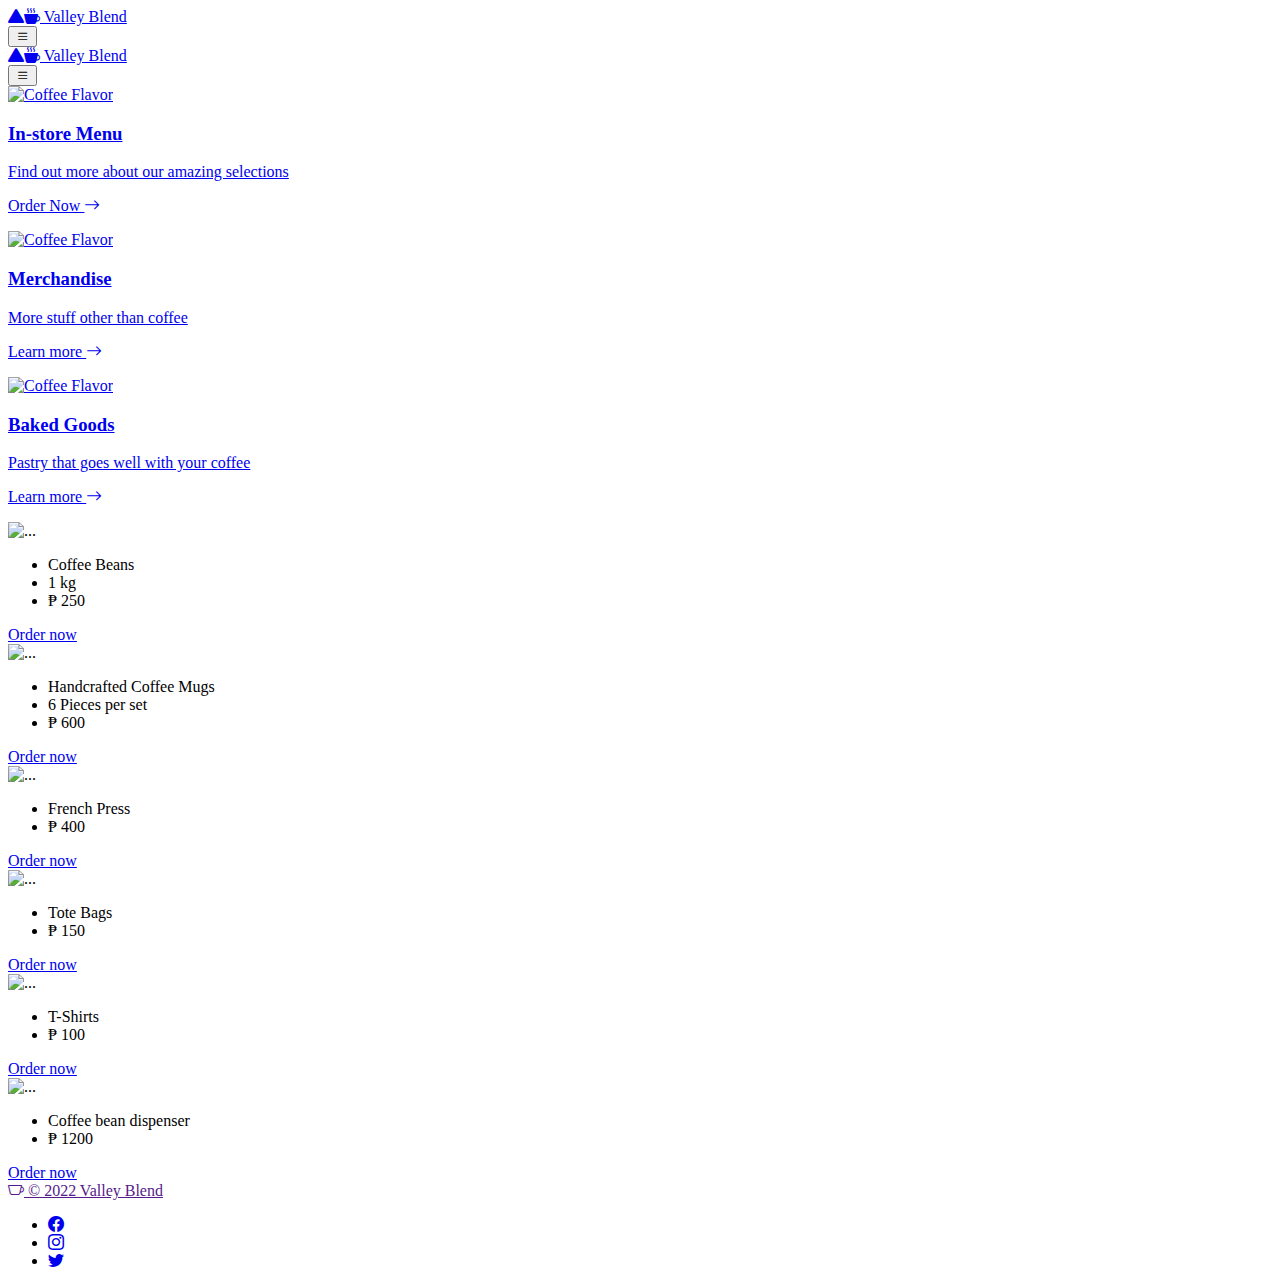
==== bakedgoods.html @ f7964484 "update" ====
<!DOCTYPE html>
<html lang="en">
<head>
  <meta charset="UTF-8">
  <meta http-equiv="X-UA-Compatible" content="IE=edge">
  <meta name="viewport" content="width=device-width, initial-scale=1.0">
  <!--Font stylesheet-->
  <link rel="stylesheet" href="https://cdnjs.cloudflare.com/ajax/libs/font-awesome/6.1.2/css/all.min.css">
  <!--Bootstrap Stylesheet-->
  <link href="https://cdn.jsdelivr.net/npm/bootstrap@5.2.0/dist/css/bootstrap.min.css" rel="stylesheet" integrity="sha384-gH2yIJqKdNHPEq0n4Mqa/HGKIhSkIHeL5AyhkYV8i59U5AR6csBvApHHNl/vI1Bx" crossorigin="anonymous">
  <!--Bootstrap Icon-->
  <link rel="stylesheet" href="https://cdn.jsdelivr.net/npm/bootstrap-icons@1.9.1/font/bootstrap-icons.css">
  <!--Main Stylesheet-->
  <link rel="stylesheet" href="/css/style.css">
  <title>Valley Blend | Brewed from the mountains©</title>
</head>
<body>
    <!--Header start-->
    <header class="header p-3 position-absolute start-0 top-0 end-0 text-bg-light">
        <div class="d-flex justify-content-between align-items-center">
        <a href="/" class="text-decoration-none text-black fs-5 fw-bold"><i class="bi-triangle-fill"></i><i class="bi-cup-hot-fill"></i> Valley Blend</a>
        <div>
            <button class="navbar-toggler text-black" type="button" data-bs-toggle="collapse" data-bs-target="#navbar" aria-controls="navbar" aria-expanded="false" aria-label="Toggle navigation">
            <i class="bi bi-list"></i>
            </button>
        </div>
        </div>
    </header>
    <!--Header End-->
    <!--Popout navigation start-->
    <nav class="collapse navbar-collapse dropdown-nav" id="navbar">
        <header class="header p-3 position-absolute start-0 top-0 end-0 text-bg-light">
        <div class="d-flex justify-content-between align-items-center">
            <a href="/" class="text-decoration-none text-black fs-5 fw-bold"><i class="bi-triangle-fill"></i><i class="bi-cup-hot-fill"></i> Valley Blend</a>
            <div>
            <button class="navbar-toggler text-black" type="button" data-bs-toggle="collapse" data-bs-target="#navbar" aria-controls="navbar" aria-expanded="false" aria-label="Toggle navigation">
                <i class="bi bi-list"></i>
            </button>
            </div>
        </div>
        </header>
        <div class="dropdown-nav__container container-xxl d-flex align-items-start align-items-md-center">

        <div class="row align-items-start">

            <div class="col-12 col-sm-4 mt-4">
            <a href="menu.html" class="row text-decoration-none">
                <div class="col-2 col-sm-12 mb-4">
                <img src="images/hero-section-pic2(theprocess).jpg" alt="Coffee Flavor"
                class="img-fluid" width="553" height="746" Loading="lazy">
                </div>
                <div class="col-10">
                <h3>In-store Menu</h3>
                <p>Find out more about our amazing selections</p>
                <p>Order Now <i class="bi bi-arrow-right"></i></p>
                </div>
            </a>
            </div>
            <div class="col-12 col-sm-4 mt-4">
            <a href="merchandise.html" class="row text-decoration-none">
                <div class="col-2 col-sm-12 mb-4">
                <img src="/images/merchandise-pic.jpg" alt="Coffee Flavor"
                class="img-fluid" width="553" height="746" Loading="lazy">
                </div>
                <div class="col-10">
                <h3>Merchandise</h3>
                <p>More stuff other than coffee</p>
                <p>Learn more <i class="bi bi-arrow-right"></i></p>
                </div>
            </a>
            </div>
            <div class="col-12 col-sm-4 mt-4">
            <a href="#" class="row text-decoration-none">
                <div class="col-2 col-sm-12 mb-4">
                <img src="images/baked-goods.jpg" alt="Coffee Flavor"
                class="img-fluid" width="553" height="746" Loading="lazy">
                </div>
                <div class="col-10">
                <h3>Baked Goods</h3>
                <p>Pastry that goes well with your coffee</p>
                <p>Learn more <i class="bi bi-arrow-right"></i></p>
                </div>
            </a>
            </div>

        </div>
        
    </nav>
  <!--Popout navigation End-->

  <!--Menu Start-->
  <section class="bg-dark text-white py-4 my-5">
        <!--1st menu row start-->
        <div class="container-custom my-4">
            
            <div class="row">

                <div class="col-12 col-sm-4 mb-4">
                    <div class="card" style="width: 18rem;">
                        <img src="/images/coffee-bean-merch.jpg" class="card-img-top" alt="...">
                    
                        <ul class="list-group list-group-flush">
                        <li class="list-group-item">Coffee Beans</li>
                        <li class="list-group-item">1 kg</li>
                        <li class="list-group-item">₱ 250</li>
                        </ul>
                        <div class="card-body">
                            <a href="#" class="btn btn-primary">Order now</a>
                        </div>
                    </div>
                </div>

                <div class="col-12 col-sm-4 mb-4">
                    <div class="card" style="width: 18rem;">
                        <div class="card" style="width: 18rem;">
                            <img src="/images/coffee-mugs-merch..webp" class="card-img-top" alt="...">
                        
                            <ul class="list-group list-group-flush">
                            <li class="list-group-item">Handcrafted Coffee Mugs</li>
                            <li class="list-group-item">6 Pieces per set</li>
                            <li class="list-group-item">₱ 600</li>
                            </ul>
                            <div class="card-body">
                                <a href="#" class="btn btn-primary">Order now</a>
                            </div>
                        </div>
                    </div>
                </div>

                <div class="col-12 col-sm-4 mb-4">
                    <div class="card" style="width: 18rem;">
                        <img src="/images/frenchpress-merch.webp" class="card-img-top" alt="...">
                    
                        <ul class="list-group list-group-flush">
                        <li class="list-group-item">French Press</li>
                        <li class="list-group-item">₱ 400</li>
                        </ul>
                        <div class="card-body">
                            <a href="#" class="btn btn-primary">Order now</a>
                        </div>
                    </div>
                </div>
                </div>
            </div>
        </div>
        <!--1st menu row end-->

        <div class="container-custom my-4">
            
            <div class="row">

                <div class="col-12 col-sm-4 mb-4">
                    <div class="card" style="width: 18rem;">
                        <img src="/images/tote-bag-merch.webp" class="card-img-top" alt="...">
                    
                        <ul class="list-group list-group-flush">
                        <li class="list-group-item">Tote Bags</li>
                        <li class="list-group-item">₱ 150</li>
                        </ul>
                        <div class="card-body">
                            <a href="#" class="btn btn-primary">Order now</a>
                        </div>
                    </div>
                </div>

                <div class="col-12 col-sm-4 mb-4">
                    <div class="card" style="width: 18rem;">
                        <div class="card" style="width: 18rem;">
                            <img src="/images/t-shirt-merch.webp" class="card-img-top" alt="...">
                        
                            <ul class="list-group list-group-flush">
                            <li class="list-group-item">T-Shirts</li>
                            <li class="list-group-item">₱ 100</li>
                            </ul>
                            <div class="card-body">
                                <a href="#" class="btn btn-primary">Order now</a>
                            </div>
                        </div>
                    </div>
                </div>

                <div class="col-12 col-sm-4 mb-4">
                    <div class="card" style="width: 18rem;">
                        <img src="/images/coffee-bean-dispenser-merch.webp" class="card-img-top" alt="...">
                    
                        <ul class="list-group list-group-flush">
                        <li class="list-group-item">Coffee bean dispenser</li>
                        <li class="list-group-item">₱ 1200</li>
                        </ul>
                        <div class="card-body">
                            <a href="#" class="btn btn-primary">Order now</a>
                        </div>
                    </div>
                </div>
                </div>

            </div>

        </div>

  </section>  

  <!--Menu End-->

    <!--Footer Start--> 
    <footer class="footer bg-dark tex-white">

        <div class="container-custom d-flex justify-content-between align-items-center py-3 border highlight">
        <div class="col-md-4 d-flex align-items-center">
            <a href="" class="me-2 text-muted">
            <i class="bi-cup"></i>
            <span>&copy 2022 Valley Blend</span>
            </a>
        </div>
        
        <ul class="nav col-md-4 justify-content-end list-unstyled d-flex text-white">
            <li class="ms-3"><a href="#" class="text-muted"><i class="bi bi-facebook"></i></a></li>
            <li class="ms-3"><a href="#" class="text-muted"><i class="bi bi-instagram"></i></a></li>
            <li class="ms-3"><a href="#" class="text-muted"><i class="bi bi-twitter"></i></a></li>
        </ul>
        </div>  
  
    </footer>
    <!--Footer End-->
  
  
    <!--Bootstrap JS-->
    <script src="https://cdn.jsdelivr.net/npm/bootstrap@5.2.0/dist/js/bootstrap.bundle.min.js" integrity="sha384-A3rJD856KowSb7dwlZdYEkO39Gagi7vIsF0jrRAoQmDKKtQBHUuLZ9AsSv4jD4Xa" crossorigin="anonymous"></script>
</body>

</html>
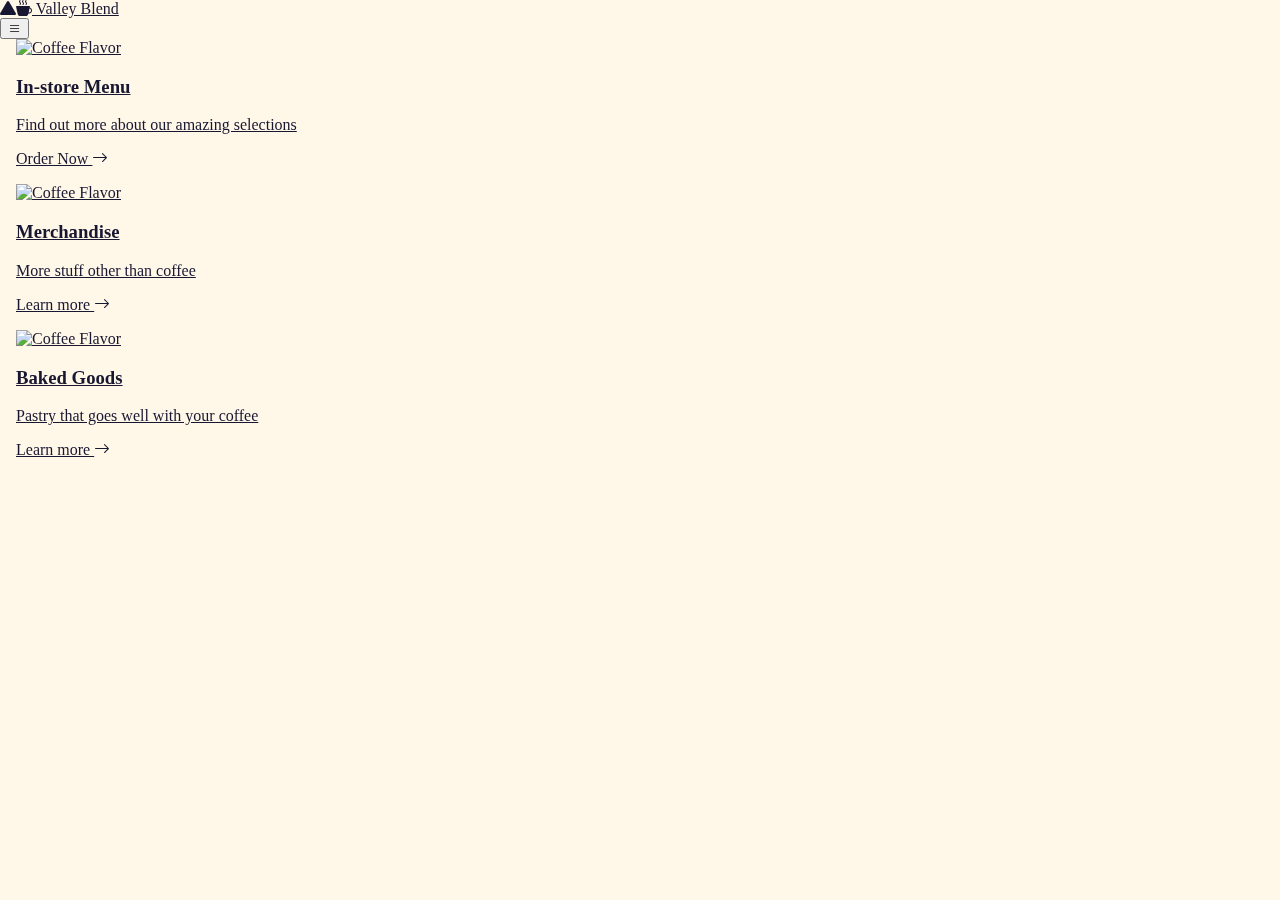
==== commit d61158e6: "deleted pages folder" ====
--- a/bakedgoods.html
+++ b/bakedgoods.html
@@ -97,12 +97,11 @@
 
                 <div class="col-12 col-sm-4 mb-4">
                     <div class="card" style="width: 18rem;">
-                        <img src="/images/coffee-bean-merch.jpg" class="card-img-top" alt="...">
-                    
-                        <ul class="list-group list-group-flush">
-                        <li class="list-group-item">Coffee Beans</li>
-                        <li class="list-group-item">1 kg</li>
-                        <li class="list-group-item">₱ 250</li>
+                        <img src="/images/blueberry-cheesecake-baked-goods.webp" class="card-img-top" alt="...">
+                    
+                        <ul class="list-group list-group-flush">
+                        <li class="list-group-item">Blueberry Cheesecake</li>
+                        <li class="list-group-item">₱ 1200</li>
                         </ul>
                         <div class="card-body">
                             <a href="#" class="btn btn-primary">Order now</a>
@@ -113,12 +112,11 @@
                 <div class="col-12 col-sm-4 mb-4">
                     <div class="card" style="width: 18rem;">
                         <div class="card" style="width: 18rem;">
-                            <img src="/images/coffee-mugs-merch..webp" class="card-img-top" alt="...">
+                            <img src="/images/oreo-cheesecake-baked-goods.jpg" class="card-img-top" alt="...">
                         
                             <ul class="list-group list-group-flush">
-                            <li class="list-group-item">Handcrafted Coffee Mugs</li>
-                            <li class="list-group-item">6 Pieces per set</li>
-                            <li class="list-group-item">₱ 600</li>
+                            <li class="list-group-item">Oreo Cheesecake</li>
+                            <li class="list-group-item">₱ 1300</li>
                             </ul>
                             <div class="card-body">
                                 <a href="#" class="btn btn-primary">Order now</a>
@@ -129,11 +127,11 @@
 
                 <div class="col-12 col-sm-4 mb-4">
                     <div class="card" style="width: 18rem;">
-                        <img src="/images/frenchpress-merch.webp" class="card-img-top" alt="...">
-                    
-                        <ul class="list-group list-group-flush">
-                        <li class="list-group-item">French Press</li>
-                        <li class="list-group-item">₱ 400</li>
+                        <img src="/images/chocolatecake-bakedgoods.jpg" class="card-img-top" alt="...">
+                    
+                        <ul class="list-group list-group-flush">
+                        <li class="list-group-item">Chocolate Cake</li>
+                        <li class="list-group-item">₱ 1200</li>
                         </ul>
                         <div class="card-body">
                             <a href="#" class="btn btn-primary">Order now</a>
@@ -151,11 +149,11 @@
 
                 <div class="col-12 col-sm-4 mb-4">
                     <div class="card" style="width: 18rem;">
-                        <img src="/images/tote-bag-merch.webp" class="card-img-top" alt="...">
-                    
-                        <ul class="list-group list-group-flush">
-                        <li class="list-group-item">Tote Bags</li>
-                        <li class="list-group-item">₱ 150</li>
+                        <img src="/images/Carrot-Cake-bakedgoods.jpg" class="card-img-top" alt="...">
+                    
+                        <ul class="list-group list-group-flush">
+                        <li class="list-group-item">Carrot Cake</li>
+                        <li class="list-group-item">₱ 1200</li>
                         </ul>
                         <div class="card-body">
                             <a href="#" class="btn btn-primary">Order now</a>
@@ -166,11 +164,11 @@
                 <div class="col-12 col-sm-4 mb-4">
                     <div class="card" style="width: 18rem;">
                         <div class="card" style="width: 18rem;">
-                            <img src="/images/t-shirt-merch.webp" class="card-img-top" alt="...">
+                            <img src="/images/fudge-brownies-baked-goods.jpg" class="card-img-top" alt="...">
                         
                             <ul class="list-group list-group-flush">
-                            <li class="list-group-item">T-Shirts</li>
-                            <li class="list-group-item">₱ 100</li>
+                            <li class="list-group-item">Fudge Brownies</li>
+                            <li class="list-group-item">₱ 300</li>
                             </ul>
                             <div class="card-body">
                                 <a href="#" class="btn btn-primary">Order now</a>
@@ -181,10 +179,10 @@
 
                 <div class="col-12 col-sm-4 mb-4">
                     <div class="card" style="width: 18rem;">
-                        <img src="/images/coffee-bean-dispenser-merch.webp" class="card-img-top" alt="...">
-                    
-                        <ul class="list-group list-group-flush">
-                        <li class="list-group-item">Coffee bean dispenser</li>
+                        <img src="/images/biscotti-box-baked goods.jpg" class="card-img-top" alt="...">
+                    
+                        <ul class="list-group list-group-flush">
+                        <li class="list-group-item">Biscotti Box</li>
                         <li class="list-group-item">₱ 1200</li>
                         </ul>
                         <div class="card-body">
--- a/css/style.css
+++ b/css/style.css
@@ -0,0 +1,163 @@
+@import url('https://fonts.googleapis.com/css2?family=Nunito+Sans:ital,wght@0,200;0,300;0,400;1,200&display=swap');
+:root{
+    --primary-color:rgb(24, 23, 50);
+    --primary-color-highlight:rgb(21, 25, 39);
+    --bs-body-bg: #fbf0f6;
+}
+html{scroll-behavior: smooth;}
+
+
+a{color:var(--primary-color);}
+a:hover {color:var(--primary-color);}
+
+/* Custom Container*/
+.container-custom{
+    width: 100%;
+    padding: 0 1rem;
+    margin: 0 auto; 
+}
+
+@media (min-width:1200px){
+    .container-custom{width: 1140px;}
+
+}
+
+@media (min-width:1400px){
+    .container-custom{width: 1340px;}
+
+}
+@media (min-width:1600px){
+    .container-custom{width: 1520px;}
+
+}
+
+/* Main header*/
+.header{
+    z-index: 2;
+    
+}
+
+/*Navbar*/
+#navbar{
+    position: fixed;
+    left: 0;
+    top: 0;
+    right: 0;
+    bottom: 0;
+    background-color: rgb(255,247,231);
+    z-index: 4;
+
+}
+.dropdown-nav__closeNavBtn{
+    position: absolute;
+    top: 20px;
+    right: 16px;
+    background-color: rgba(255, 255, 255, 0.6);
+}
+
+.dropdown-nav__container{
+    height: 100vh;
+    padding: 0 1rem;
+
+}
+
+
+/*Hero Section*/
+.hero{
+    position: relative;
+    height: 100vh;
+    background-color: var(--primary-color);
+    overflow: hidden;
+
+}
+@media(min-width: 1400px){
+    .hero__heading{
+        font-size: 3.2rem;
+    }
+}
+
+
+.hero__video{
+    position: absolute;
+    top: 50%;
+    left: 50%;
+    min-width: 100%;
+    min-height: 100%;
+    width: auto;
+    height: auto;
+    transform: translateX(-50%) translateY(-50%);
+}
+.hero__overlay{
+    position: absolute;
+    left: 0;
+    top: 0;
+    right: 0;
+    bottom: 0;
+    background-color: var(--primary-color);
+    opacity: 0.5;
+    z-index: 1;
+}
+.hero__content{
+    z-index: 1;
+}
+.hero__content-width{
+    max-width: 540px;
+}
+.hero__scroll-btn{
+    position: absolute;
+    left: 50%;
+    bottom: 30px;
+    transform: translateX(-50%);
+    z-index: 1;
+    color: var(--bs-light);
+    display: flex;
+    flex-direction: column;
+    align-items: center;
+    text-decoration:none;
+}
+.hero__scroll-btn:hover{
+    color: var(--bs-light);
+    opacity: 0.8;
+}
+.hero__scroll-btn .bi-arrow-down{
+    transition-delay: 0.8s;
+    animation: bounce 1s infinite alternate;
+}
+
+@keyframes bounce{
+    from{
+        transform: translateY(0px);
+    }
+    to{
+        transform: translateY(-10px);
+    }
+}
+
+/*Steps section*/
+
+.steps{
+    padding-top: 40px;
+    padding-bottom: 40px;
+}
+.steps__section-thumbnail{
+    height: 240px;
+    object-fit: cover;
+    margin: auto; 
+}
+.steps__content-width{
+    max-width: 456px;
+    margin: 0 auto;
+}
+
+
+@media(min-width: 544px){
+    .steps{
+        padding-top: 80px;
+        padding-bottom: 80px;
+    }
+    .steps__section-thumbnail{
+        height: auto;
+        
+         
+    }
+}
